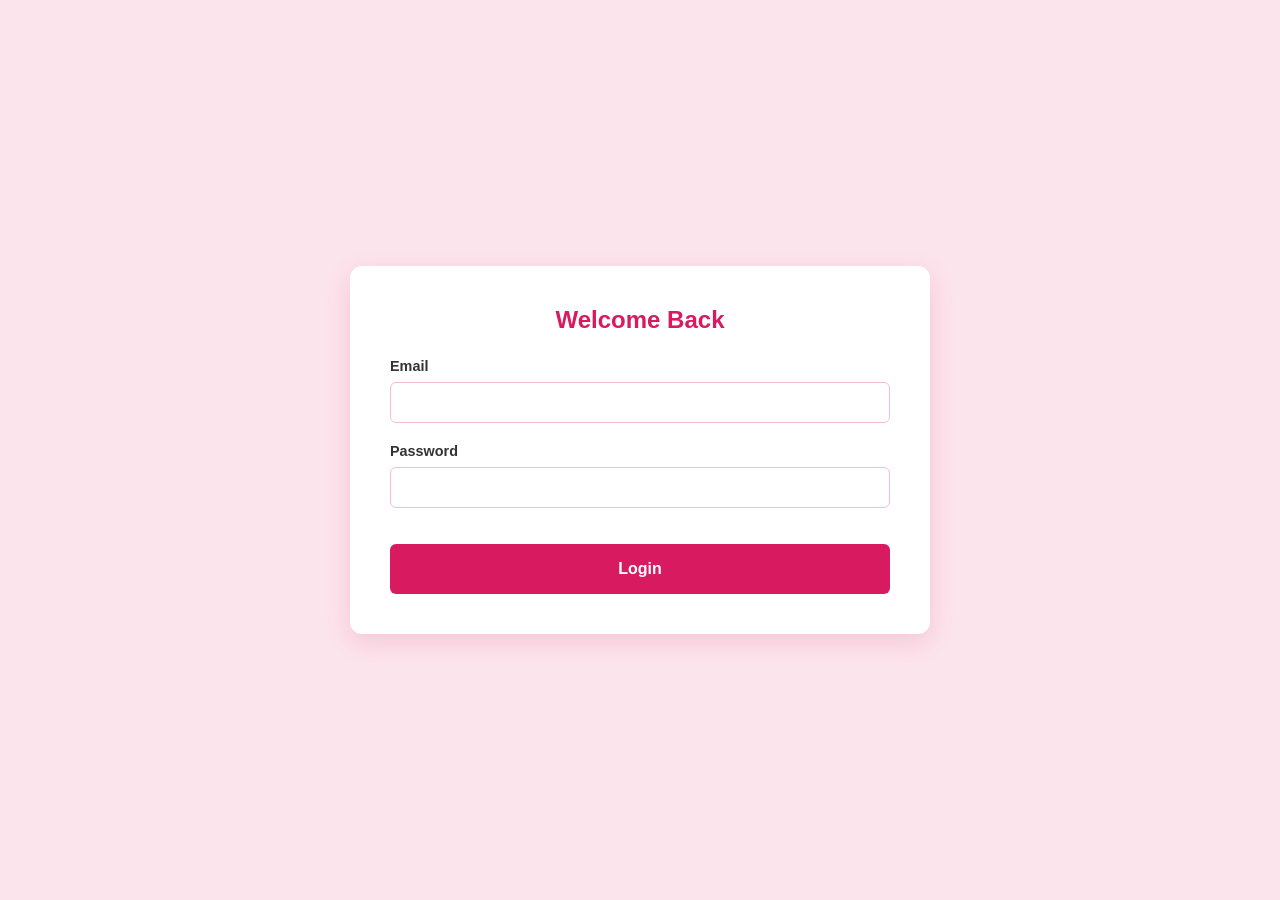
==== frontend/index.html @ 3efa4dd5 "Rename login.html to index.html" ====
<!DOCTYPE html>
<html lang="en">
<head>
    <meta charset="UTF-8">
    <title>2. Login</title>
    <link rel="stylesheet" href="./index.css">
</head>
<body>
    <div class="container">
        <h2>Welcome Back</h2>
        <form onsubmit="handleLogin(event)">
            <div class="form-group">
                <label>Email</label>
                <input type="email" name="email" required>
            </div>
            <div class="form-group">
                <label>Password</label>
                <input type="password" name="password" required>
            </div>
            <button type="submit">Login</button>
        </form>
    </div>
    <script src="./index.js"></script>
</body>
</html>
---- frontend/index.css ----
:root {
    --bg-light-pink: #FCE4EC; /* Light pink background */
    --accent-dark-pink: #D81B60; /* Dark pink buttons and headers */
    --text-dark: #333333;
    --card-white: #FFFFFF;
}

body {
    font-family: 'Segoe UI', Tahoma, Geneva, Verdana, sans-serif;
    background-color: var(--bg-light-pink);
    color: var(--text-dark);
    display: flex;
    justify-content: center;
    align-items: center;
    min-height: 100vh;
    margin: 0;
}

.container {
    background-color: var(--card-white);
    padding: 2.5rem;
    border-radius: 12px;
    box-shadow: 0 8px 24px rgba(216, 27, 96, 0.15); /* Pink tinted shadow */
    width: 100%;
    max-width: 500px;
}

h2 {
    color: var(--accent-dark-pink);
    margin-top: 0;
    margin-bottom: 1.5rem;
    text-align: center;
}

.form-group {
    display: flex;
    flex-direction: column;
    margin-bottom: 1.25rem;
}

label {
    font-size: 0.9rem;
    font-weight: 600;
    margin-bottom: 0.5rem;
}

input[type="text"],
input[type="email"],
input[type="password"],
input[type="number"],
select {
    padding: 0.75rem;
    border: 1px solid #f8bbd0;
    border-radius: 6px;
    outline: none;
    transition: border-color 0.3s;
}

input:focus, select:focus {
    border-color: var(--accent-dark-pink);
}

.checkbox-group {
    display: flex;
    align-items: center;
    margin-bottom: 1rem;
}

.checkbox-group input {
    margin-right: 0.75rem;
    accent-color: var(--accent-dark-pink);
}

button {
    width: 100%;
    padding: 1rem;
    background-color: var(--accent-dark-pink);
    color: white;
    border: none;
    border-radius: 6px;
    font-weight: bold;
    font-size: 1rem;
    cursor: pointer;
    transition: background-color 0.3s;
    margin-top: 1rem;
}

button:hover {
    background-color: #AD1457; /* Slightly darker pink on hover */
}

.dashboard-stat {
    background-color: var(--bg-light-pink);
    padding: 1rem;
    border-radius: 6px;
    margin-bottom: 1rem;
    border-left: 4px solid var(--accent-dark-pink);
}

.grid-2 {
    display: grid;
    grid-template-columns: 1fr 1fr;
    gap: 1rem;
}
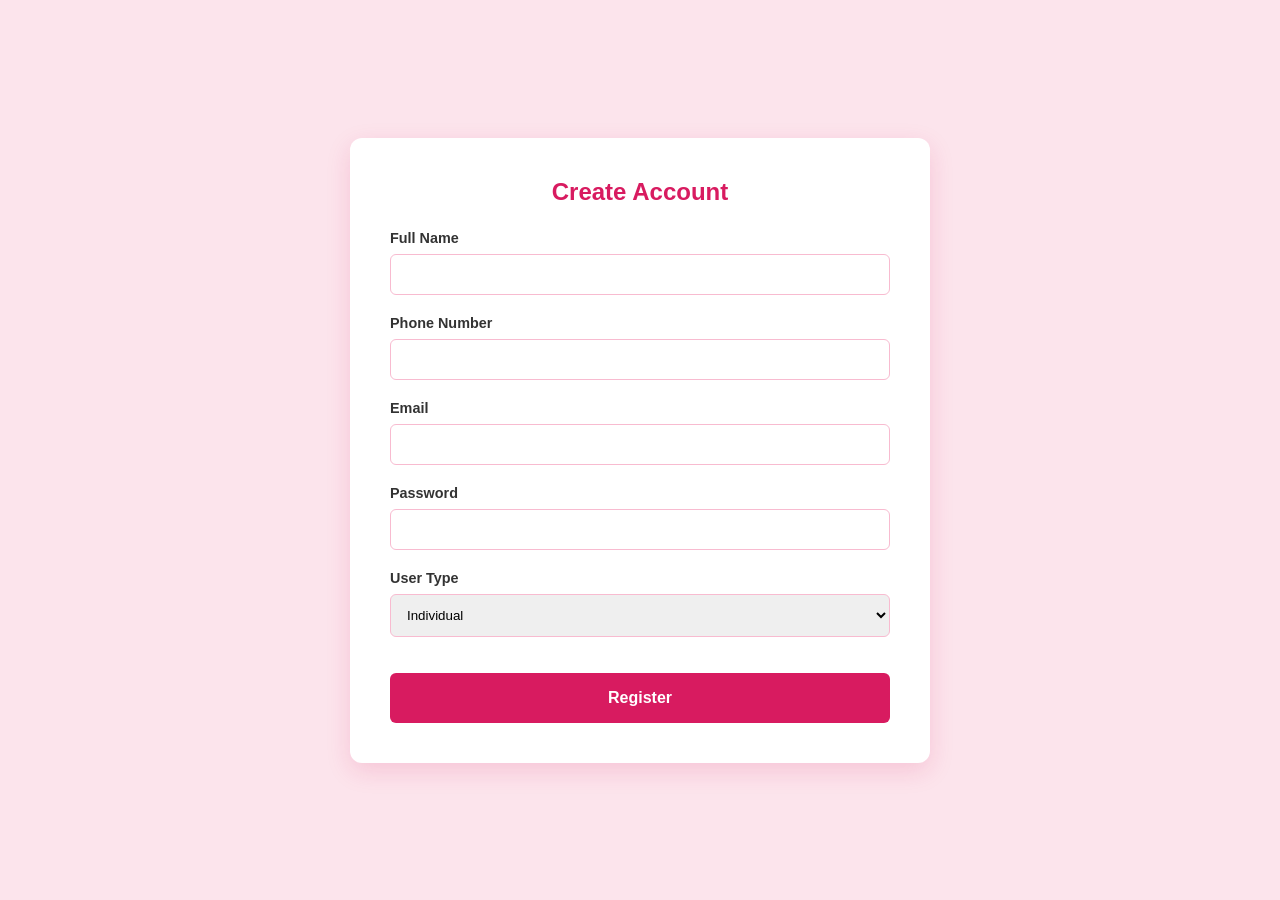
==== commit 9078c38c: "Rename register.html to index.html" ====
--- a/frontend/index.html
+++ b/frontend/index.html
@@ -2,13 +2,21 @@
 <html lang="en">
 <head>
     <meta charset="UTF-8">
-    <title>2. Login</title>
+    <title>1. Register</title>
     <link rel="stylesheet" href="./index.css">
 </head>
 <body>
     <div class="container">
-        <h2>Welcome Back</h2>
-        <form onsubmit="handleLogin(event)">
+        <h2>Create Account</h2>
+        <form onsubmit="handleRegister(event)">
+            <div class="form-group">
+                <label>Full Name</label>
+                <input type="text" name="full_name" required>
+            </div>
+            <div class="form-group">
+                <label>Phone Number</label>
+                <input type="text" name="phone_number" required>
+            </div>
             <div class="form-group">
                 <label>Email</label>
                 <input type="email" name="email" required>
@@ -17,7 +25,14 @@
                 <label>Password</label>
                 <input type="password" name="password" required>
             </div>
-            <button type="submit">Login</button>
+            <div class="form-group">
+                <label>User Type</label>
+                <select name="user_type" required>
+                    <option value="Individual">Individual</option>
+                    <option value="MSME">MSME</option>
+                </select>
+            </div>
+            <button type="submit">Register</button>
         </form>
     </div>
     <script src="./index.js"></script>
